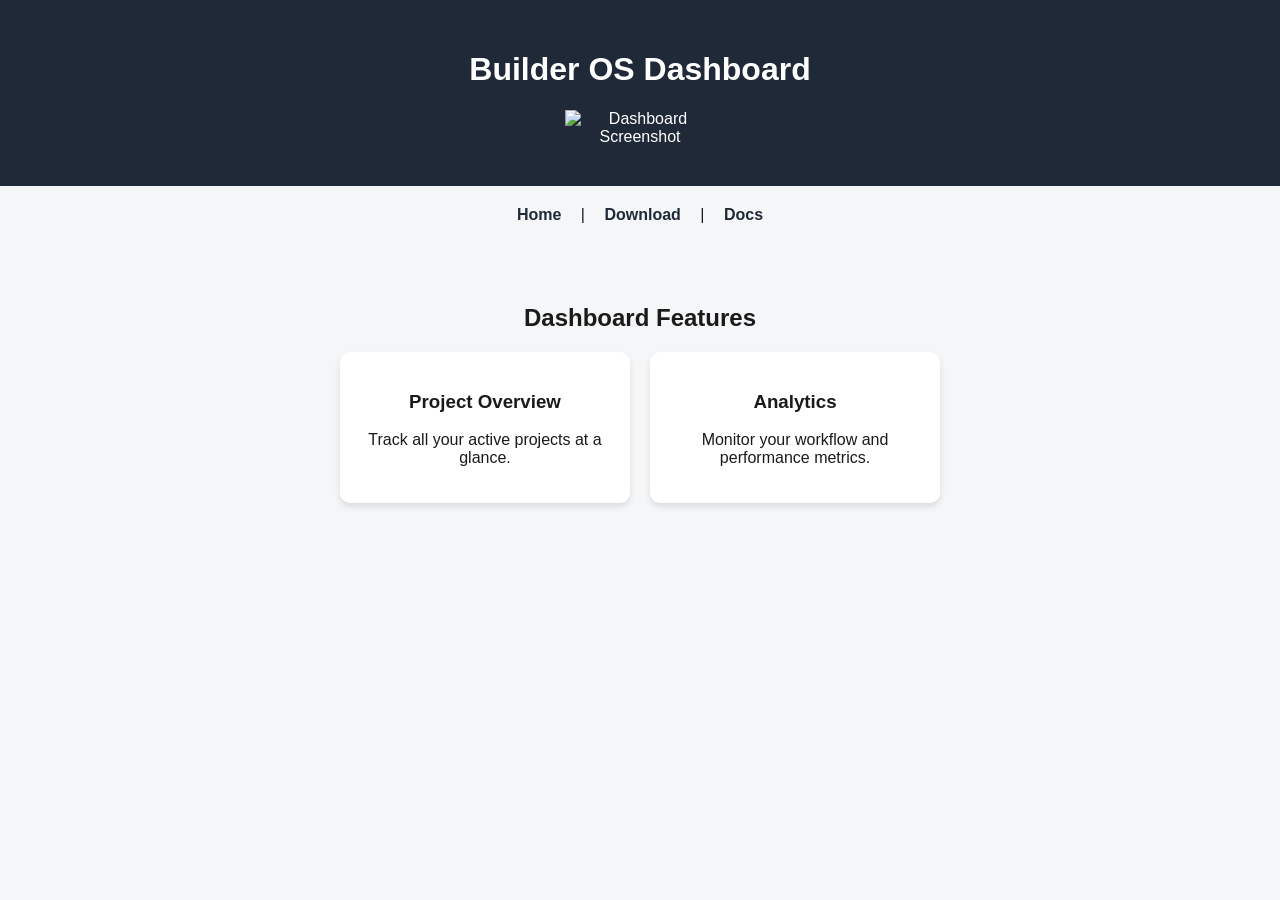
==== dashboard.html @ 996b334f "Create dashboard.html" ====
<!DOCTYPE html>
<html lang="en">
<head>
<meta charset="UTF-8">
<meta name="viewport" content="width=device-width, initial-scale=1.0">
<title>Builder OS Dashboard</title>
<link rel="stylesheet" href="assets/style.css">
</head>
<body>
<header>
  <h1>Builder OS Dashboard</h1>
  <img src="assets/dashboard.png" alt="Dashboard Screenshot">
</header>
<nav>
  <a href="index.html">Home</a> |
  <a href="download.html">Download</a> |
  <a href="docs/docpage.html">Docs</a>
</nav>
<main>
  <section style="text-align:center; margin:40px 0;">
    <h2>Dashboard Features</h2>
    <div style="display:flex; flex-wrap:wrap; justify-content:center; gap:20px;">
      <div style="background:#fff; padding:20px; border-radius:10px; width:250px; box-shadow:0 4px 6px rgba(0,0,0,0.1);">
        <h3>Project Overview</h3>
        <p>Track all your active projects at a glance.</p>
      </div>
      <div style="background:#fff; padding:20px; border-radius:10px; width:250px; box-shadow:0 4px 6px rgba(0,0,0,0.1);">
        <h3>Analytics</h3>
        <p>Monitor your workflow and performance metrics.</p>
      </div>
    </div>
  </section>
</main>
</body>
</html>
---- assets/style.css ----
body {
  font-family: 'Arial', sans-serif;
  background-color: #f4f6f8;
  color: #1a1a1a;
  margin: 0;
  padding: 0;
}

header {
  text-align: center;
  padding: 30px 20px;
  background-color: #1f2937;
  color: #fff;
}

header img {
  max-width: 150px;
  margin-bottom: 10px;
}

nav {
  text-align: center;
  margin: 20px 0;
}

nav a {
  text-decoration: none;
  margin: 0 15px;
  font-weight: bold;
  color: #1f2937;
  transition: color 0.3s;
}

nav a:hover {
  color: #3b82f6;
}

main {
  max-width: 900px;
  margin: 0 auto;
  padding: 20px;
}

img {
  max-width: 100%;
  height: auto;
  display: block;
  margin: 20px auto;
}

button {
  background-color: #3b82f6;
  color: #fff;
  padding: 12px 24px;
  border: none;
  border-radius: 6px;
  font-size: 16px;
  cursor: pointer;
  transition: background-color 0.3s;
}

button:hover {
  background-color: #2563eb;
}
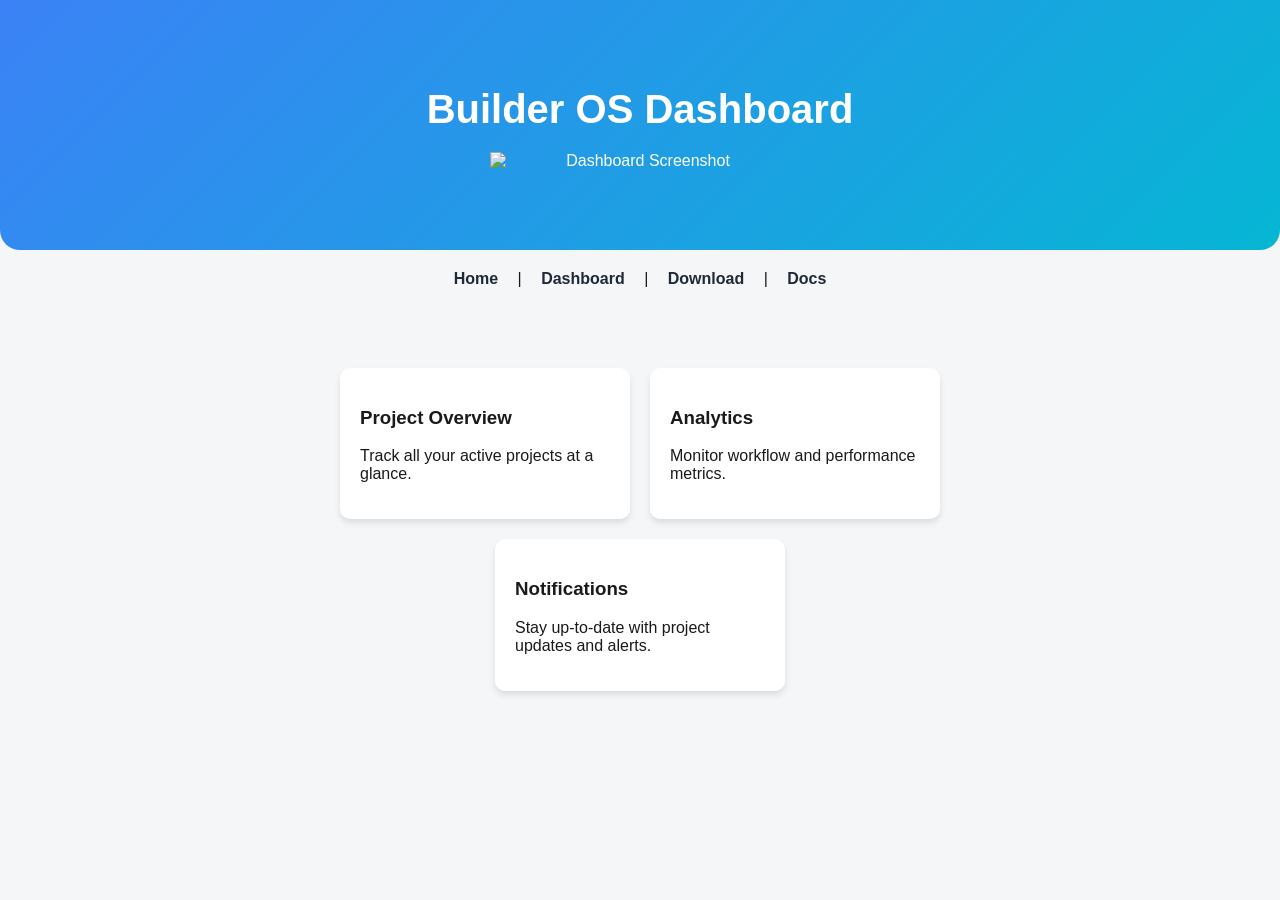
==== commit ce6bddf3: "Update dashboard.html" ====
--- a/dashboard.html
+++ b/dashboard.html
@@ -5,31 +5,71 @@
 <meta name="viewport" content="width=device-width, initial-scale=1.0">
 <title>Builder OS Dashboard</title>
 <link rel="stylesheet" href="assets/style.css">
+<style>
+.hero {
+  background: linear-gradient(135deg, #3b82f6, #06b6d4);
+  color: #fff;
+  padding: 60px 20px;
+  text-align: center;
+  border-radius: 0 0 20px 20px;
+}
+
+.hero h1 { font-size: 2.5em; margin-bottom: 10px; }
+.hero img { max-width: 300px; margin-bottom: 20px; }
+
+.features {
+  display: flex;
+  flex-wrap: wrap;
+  justify-content: center;
+  gap: 20px;
+  margin: 40px 0;
+}
+
+.feature-card {
+  background: #fff;
+  padding: 20px;
+  border-radius: 10px;
+  width: 250px;
+  box-shadow: 0 4px 6px rgba(0,0,0,0.1);
+  transition: transform 0.3s, box-shadow 0.3s;
+}
+
+.feature-card:hover {
+  transform: translateY(-5px);
+  box-shadow: 0 8px 12px rgba(0,0,0,0.2);
+}
+</style>
 </head>
 <body>
-<header>
+
+<header class="hero">
   <h1>Builder OS Dashboard</h1>
   <img src="assets/dashboard.png" alt="Dashboard Screenshot">
 </header>
-<nav>
+
+<nav style="text-align:center; margin:20px 0;">
   <a href="index.html">Home</a> |
+  <a href="dashboard.html">Dashboard</a> |
   <a href="download.html">Download</a> |
   <a href="docs/docpage.html">Docs</a>
 </nav>
+
 <main>
-  <section style="text-align:center; margin:40px 0;">
-    <h2>Dashboard Features</h2>
-    <div style="display:flex; flex-wrap:wrap; justify-content:center; gap:20px;">
-      <div style="background:#fff; padding:20px; border-radius:10px; width:250px; box-shadow:0 4px 6px rgba(0,0,0,0.1);">
-        <h3>Project Overview</h3>
-        <p>Track all your active projects at a glance.</p>
-      </div>
-      <div style="background:#fff; padding:20px; border-radius:10px; width:250px; box-shadow:0 4px 6px rgba(0,0,0,0.1);">
-        <h3>Analytics</h3>
-        <p>Monitor your workflow and performance metrics.</p>
-      </div>
+  <section class="features">
+    <div class="feature-card">
+      <h3>Project Overview</h3>
+      <p>Track all your active projects at a glance.</p>
+    </div>
+    <div class="feature-card">
+      <h3>Analytics</h3>
+      <p>Monitor workflow and performance metrics.</p>
+    </div>
+    <div class="feature-card">
+      <h3>Notifications</h3>
+      <p>Stay up-to-date with project updates and alerts.</p>
     </div>
   </section>
 </main>
+
 </body>
 </html>
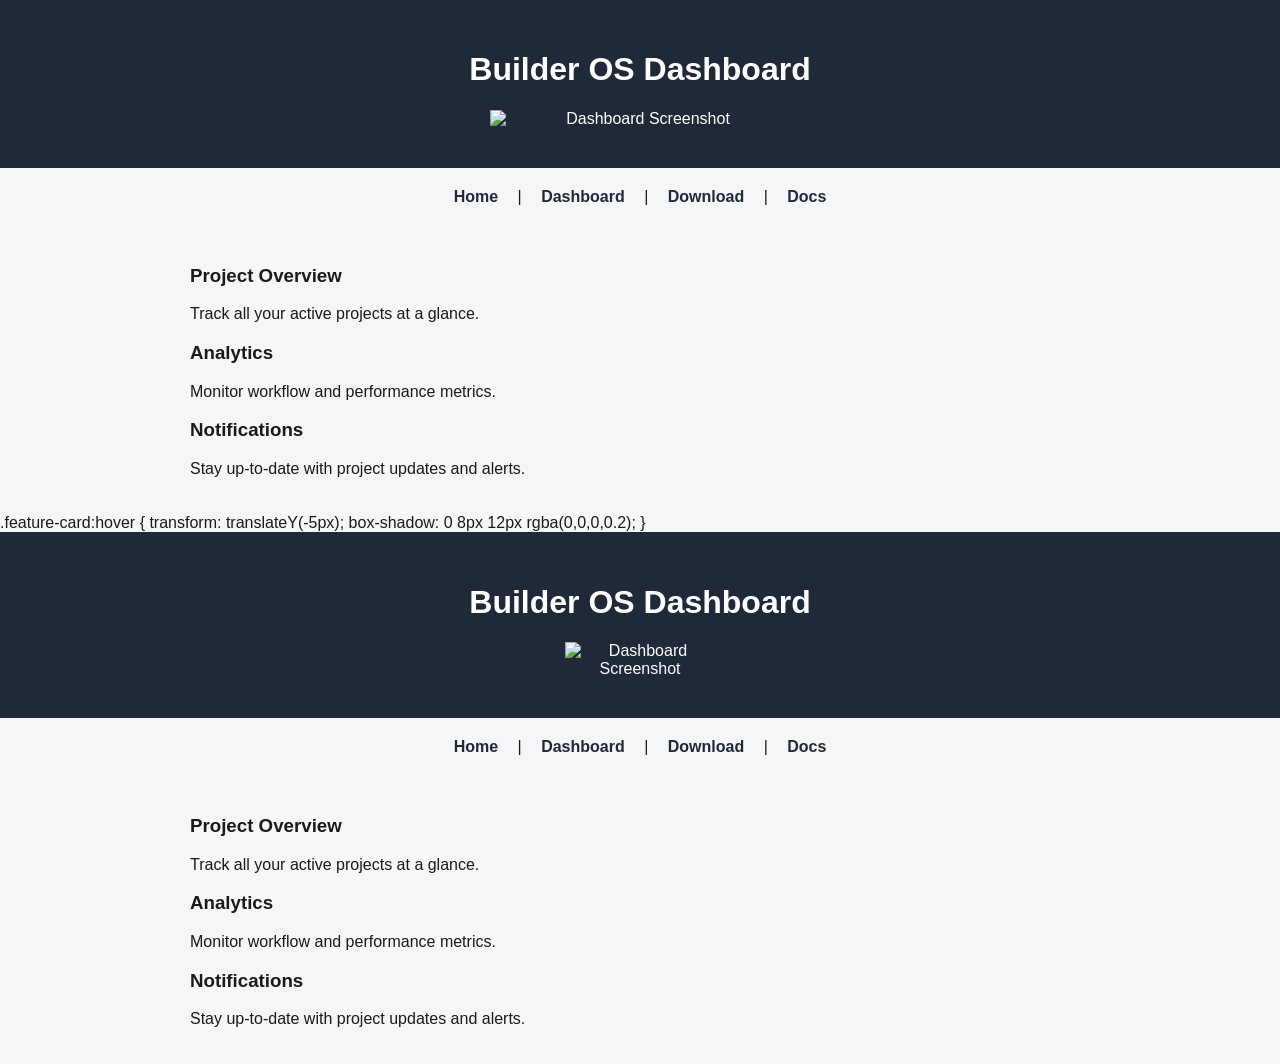
==== commit 9098d08e: "Update dashboard.html" ====
--- a/dashboard.html
+++ b/dashboard.html
@@ -5,36 +5,41 @@
 <meta name="viewport" content="width=device-width, initial-scale=1.0">
 <title>Builder OS Dashboard</title>
 <link rel="stylesheet" href="assets/style.css">
-<style>
-.hero {
-  background: linear-gradient(135deg, #3b82f6, #06b6d4);
-  color: #fff;
-  padding: 60px 20px;
-  text-align: center;
-  border-radius: 0 0 20px 20px;
-}
+<script src="assets/main.js" defer></script>
+</head>
+<body>
 
-.hero h1 { font-size: 2.5em; margin-bottom: 10px; }
-.hero img { max-width: 300px; margin-bottom: 20px; }
+<header class="hero">
+  <h1>Builder OS Dashboard</h1>
+  <img src="assets/dashboard.png" alt="Dashboard Screenshot" style="max-width:300px; margin-top:20px;">
+</header>
 
-.features {
-  display: flex;
-  flex-wrap: wrap;
-  justify-content: center;
-  gap: 20px;
-  margin: 40px 0;
-}
+<nav style="text-align:center; margin:20px 0;">
+  <a href="index.html">Home</a> |
+  <a href="dashboard.html">Dashboard</a> |
+  <a href="download.html">Download</a> |
+  <a href="docs/docpage.html">Docs</a>
+</nav>
 
-.feature-card {
-  background: #fff;
-  padding: 20px;
-  border-radius: 10px;
-  width: 250px;
-  box-shadow: 0 4px 6px rgba(0,0,0,0.1);
-  transition: transform 0.3s, box-shadow 0.3s;
-}
+<main>
+  <section class="features">
+    <div class="feature-card">
+      <h3>Project Overview</h3>
+      <p>Track all your active projects at a glance.</p>
+    </div>
+    <div class="feature-card">
+      <h3>Analytics</h3>
+      <p>Monitor workflow and performance metrics.</p>
+    </div>
+    <div class="feature-card">
+      <h3>Notifications</h3>
+      <p>Stay up-to-date with project updates and alerts.</p>
+    </div>
+  </section>
+</main>
 
-.feature-card:hover {
+</body>
+</html>.feature-card:hover {
   transform: translateY(-5px);
   box-shadow: 0 8px 12px rgba(0,0,0,0.2);
 }
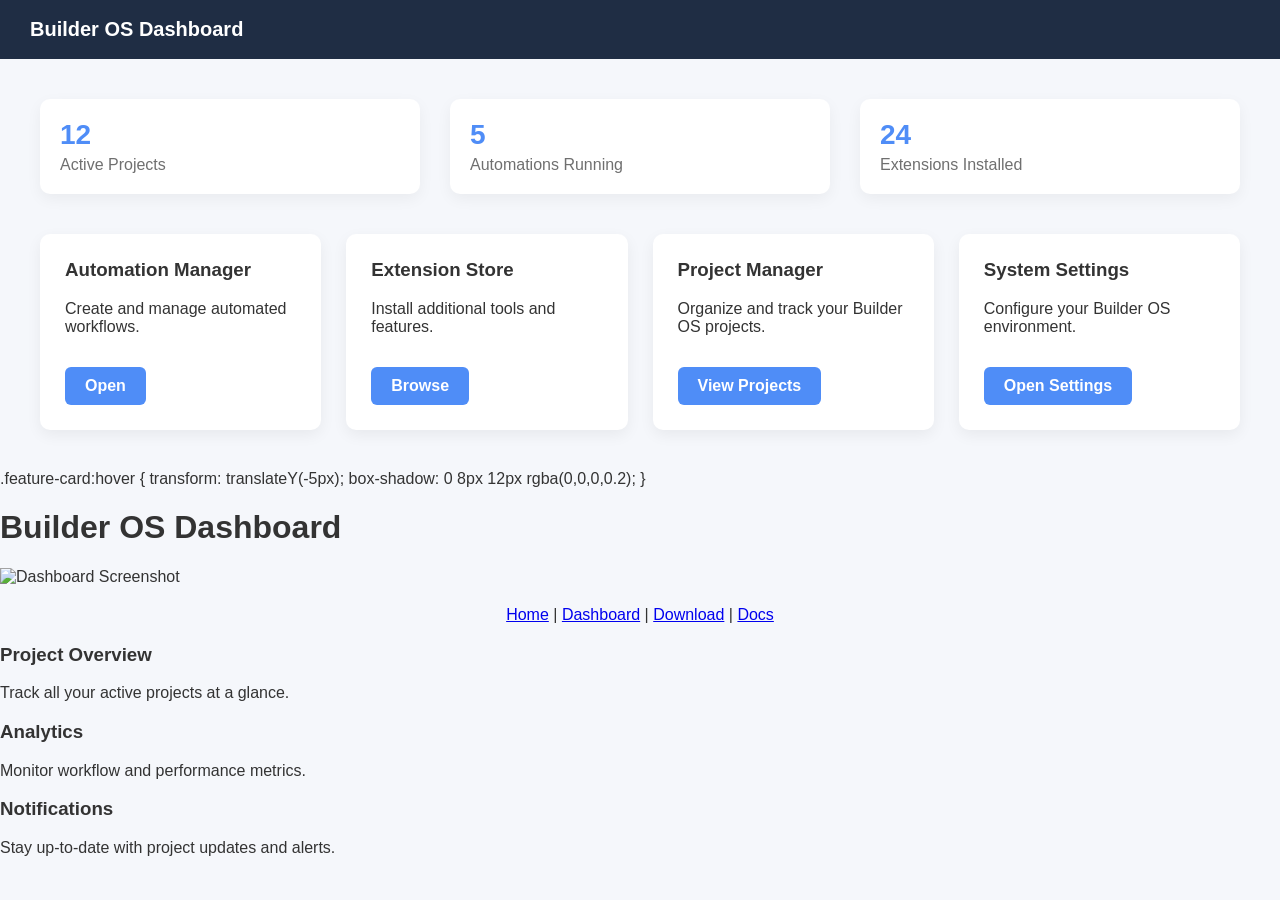
==== commit 9ab4e79e: "Update dashboard.html" ====
--- a/dashboard.html
+++ b/dashboard.html
@@ -4,37 +4,147 @@
 <meta charset="UTF-8">
 <meta name="viewport" content="width=device-width, initial-scale=1.0">
 <title>Builder OS Dashboard</title>
-<link rel="stylesheet" href="assets/style.css">
-<script src="assets/main.js" defer></script>
+
+<style>
+
+body{
+margin:0;
+font-family:Arial, Helvetica, sans-serif;
+background:#f5f7fb;
+color:#333;
+}
+
+.topbar{
+background:#1f2d44;
+color:white;
+padding:18px 30px;
+font-size:20px;
+font-weight:bold;
+}
+
+.container{
+max-width:1200px;
+margin:auto;
+padding:40px 20px;
+}
+
+.grid{
+display:grid;
+grid-template-columns:repeat(auto-fit,minmax(250px,1fr));
+gap:25px;
+}
+
+.card{
+background:white;
+padding:25px;
+border-radius:10px;
+box-shadow:0 5px 15px rgba(0,0,0,0.06);
+}
+
+.card h3{
+margin-top:0;
+}
+
+.button{
+display:inline-block;
+margin-top:15px;
+padding:10px 20px;
+background:#4f8df7;
+color:white;
+border-radius:6px;
+text-decoration:none;
+font-weight:600;
+}
+
+.stats{
+display:flex;
+gap:30px;
+margin-bottom:40px;
+flex-wrap:wrap;
+}
+
+.stat{
+background:white;
+padding:20px;
+border-radius:10px;
+flex:1;
+min-width:200px;
+box-shadow:0 5px 15px rgba(0,0,0,0.05);
+}
+
+.stat h2{
+margin:0;
+font-size:28px;
+color:#4f8df7;
+}
+
+.stat p{
+margin:5px 0 0;
+opacity:.7;
+}
+
+</style>
 </head>
+
 <body>
 
-<header class="hero">
-  <h1>Builder OS Dashboard</h1>
-  <img src="assets/dashboard.png" alt="Dashboard Screenshot" style="max-width:300px; margin-top:20px;">
-</header>
+<div class="topbar">
+Builder OS Dashboard
+</div>
 
-<nav style="text-align:center; margin:20px 0;">
-  <a href="index.html">Home</a> |
-  <a href="dashboard.html">Dashboard</a> |
-  <a href="download.html">Download</a> |
-  <a href="docs/docpage.html">Docs</a>
-</nav>
+<div class="container">
 
-<main>
-  <section class="features">
-    <div class="feature-card">
-      <h3>Project Overview</h3>
-      <p>Track all your active projects at a glance.</p>
-    </div>
-    <div class="feature-card">
-      <h3>Analytics</h3>
-      <p>Monitor workflow and performance metrics.</p>
-    </div>
-    <div class="feature-card">
-      <h3>Notifications</h3>
-      <p>Stay up-to-date with project updates and alerts.</p>
-    </div>
+<div class="stats">
+
+<div class="stat">
+<h2>12</h2>
+<p>Active Projects</p>
+</div>
+
+<div class="stat">
+<h2>5</h2>
+<p>Automations Running</p>
+</div>
+
+<div class="stat">
+<h2>24</h2>
+<p>Extensions Installed</p>
+</div>
+
+</div>
+
+<div class="grid">
+
+<div class="card">
+<h3>Automation Manager</h3>
+<p>Create and manage automated workflows.</p>
+<a class="button" href="#">Open</a>
+</div>
+
+<div class="card">
+<h3>Extension Store</h3>
+<p>Install additional tools and features.</p>
+<a class="button" href="#">Browse</a>
+</div>
+
+<div class="card">
+<h3>Project Manager</h3>
+<p>Organize and track your Builder OS projects.</p>
+<a class="button" href="#">View Projects</a>
+</div>
+
+<div class="card">
+<h3>System Settings</h3>
+<p>Configure your Builder OS environment.</p>
+<a class="button" href="#">Open Settings</a>
+</div>
+
+</div>
+
+</div>
+
+</body>
+</html>    </div>
   </section>
 </main>
 
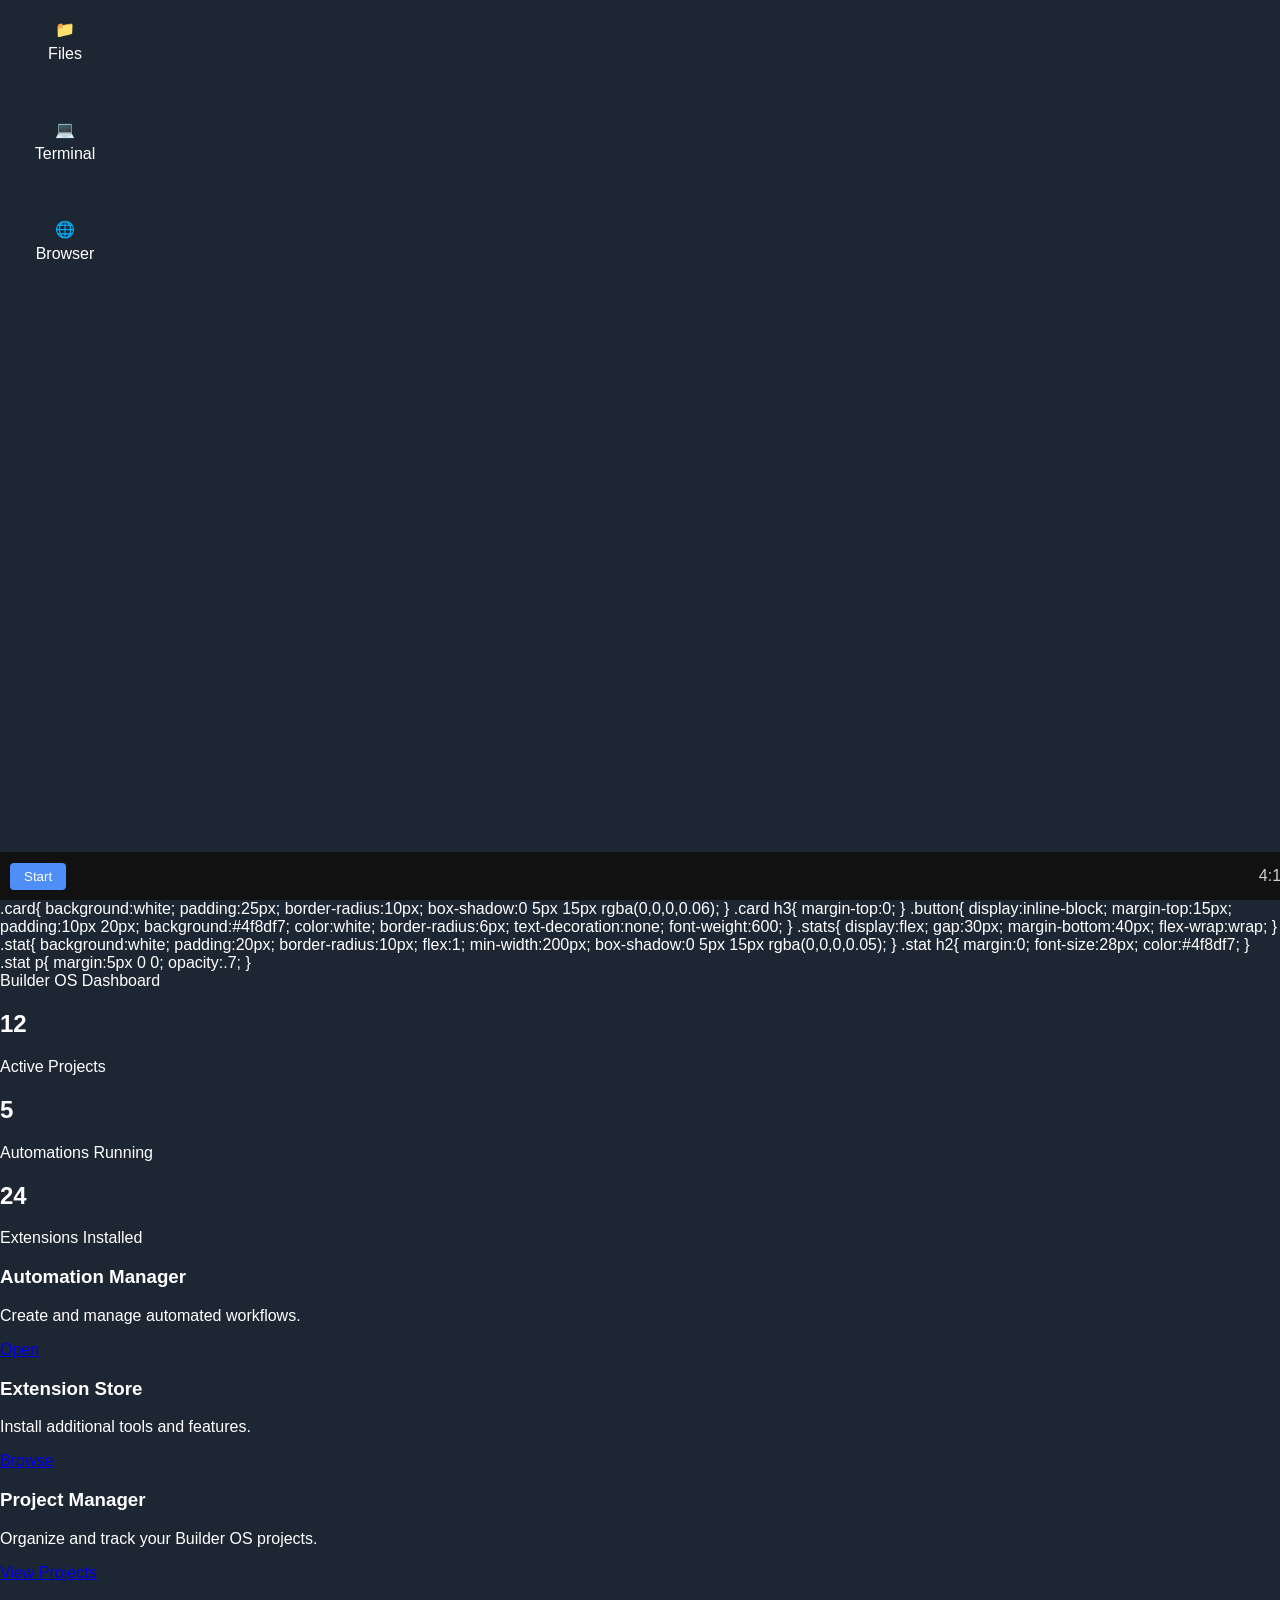
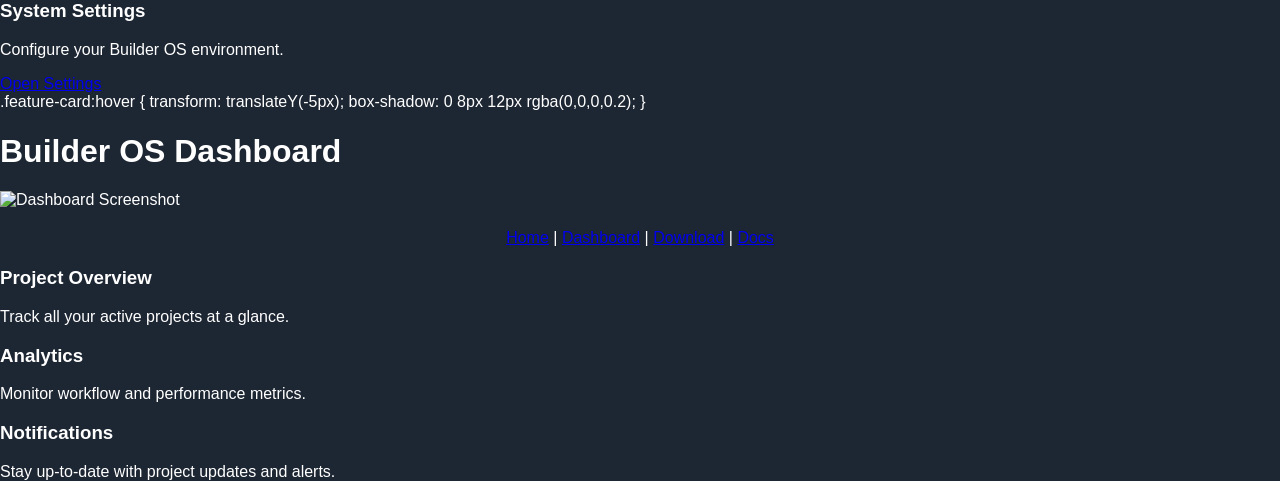
==== commit 7fe569f3: "Update dashboard.html" ====
--- a/dashboard.html
+++ b/dashboard.html
@@ -4,37 +4,342 @@
 <meta charset="UTF-8">
 <meta name="viewport" content="width=device-width, initial-scale=1.0">
 <title>Builder OS Dashboard</title>
-
 <style>
 
 body{
 margin:0;
 font-family:Arial, Helvetica, sans-serif;
-background:#f5f7fb;
-color:#333;
-}
-
-.topbar{
+background:#1d2633;
+height:100vh;
+overflow:hidden;
+color:white;
+}
+
+/* Desktop */
+
+.desktop{
+position:relative;
+width:100%;
+height:100%;
+}
+
+/* Desktop icons */
+
+.icon{
+position:absolute;
+width:90px;
+text-align:center;
+cursor:pointer;
+}
+
+.icon div{
+margin-top:6px;
+}
+
+/* Windows */
+
+.window{
+position:absolute;
+width:500px;
+height:350px;
+background:white;
+color:black;
+border-radius:8px;
+box-shadow:0 10px 35px rgba(0,0,0,0.5);
+display:none;
+resize:both;
+overflow:auto;
+}
+
+.window-header{
 background:#1f2d44;
 color:white;
-padding:18px 30px;
-font-size:20px;
-font-weight:bold;
-}
-
-.container{
-max-width:1200px;
-margin:auto;
-padding:40px 20px;
-}
-
-.grid{
-display:grid;
-grid-template-columns:repeat(auto-fit,minmax(250px,1fr));
-gap:25px;
-}
-
-.card{
+padding:10px;
+display:flex;
+justify-content:space-between;
+cursor:move;
+}
+
+.window-body{
+padding:15px;
+}
+
+/* Taskbar */
+
+.taskbar{
+position:absolute;
+bottom:0;
+width:100%;
+height:48px;
+background:#111;
+display:flex;
+align-items:center;
+padding:0 10px;
+}
+
+.start-btn{
+background:#4f8df7;
+border:none;
+color:white;
+padding:6px 14px;
+border-radius:4px;
+cursor:pointer;
+}
+
+/* Start menu */
+
+.start-menu{
+position:absolute;
+bottom:50px;
+left:10px;
+width:220px;
+background:#202b3a;
+border-radius:6px;
+padding:10px;
+display:none;
+}
+
+.start-item{
+padding:10px;
+cursor:pointer;
+border-radius:4px;
+}
+
+.start-item:hover{
+background:#2f3f56;
+}
+
+.clock{
+margin-left:auto;
+opacity:.8;
+}
+
+/* Terminal */
+
+.terminal{
+background:black;
+color:#00ff7b;
+font-family:monospace;
+padding:10px;
+height:250px;
+overflow:auto;
+}
+
+/* Browser */
+
+.browser-bar{
+margin-bottom:10px;
+}
+
+.browser-bar input{
+width:80%;
+padding:6px;
+}
+
+.browser-bar button{
+padding:6px 10px;
+}
+
+iframe{
+width:100%;
+height:240px;
+border:none;
+}
+
+</style>
+</head>
+
+<body>
+
+<div class="desktop">
+
+<!-- Icons -->
+
+<div class="icon" style="top:20px;left:20px;" onclick="openWindow('files')">
+📁
+<div>Files</div>
+</div>
+
+<div class="icon" style="top:120px;left:20px;" onclick="openWindow('terminal')">
+💻
+<div>Terminal</div>
+</div>
+
+<div class="icon" style="top:220px;left:20px;" onclick="openWindow('browser')">
+🌐
+<div>Browser</div>
+</div>
+
+<!-- File Manager -->
+
+<div id="files" class="window" style="top:100px;left:200px;">
+<div class="window-header">
+<span>File Manager</span>
+<span onclick="closeWindow('files')">✖</span>
+</div>
+<div class="window-body">
+<ul>
+<li>Project1</li>
+<li>Project2</li>
+<li>Assets</li>
+</ul>
+</div>
+</div>
+
+<!-- Terminal -->
+
+<div id="terminal" class="window" style="top:140px;left:240px;">
+<div class="window-header">
+<span>Terminal</span>
+<span onclick="closeWindow('terminal')">✖</span>
+</div>
+<div class="window-body">
+
+<div class="terminal" id="terminalOutput">
+Builder OS Terminal v1.0<br>
+Type commands below...
+</div>
+
+<input id="terminalInput" placeholder="type command..." style="width:100%;margin-top:10px;">
+
+</div>
+</div>
+
+<!-- Browser -->
+
+<div id="browser" class="window" style="top:180px;left:280px;">
+<div class="window-header">
+<span>Browser</span>
+<span onclick="closeWindow('browser')">✖</span>
+</div>
+
+<div class="window-body">
+
+<div class="browser-bar">
+<input id="urlInput" placeholder="https://example.com">
+<button onclick="loadSite()">Go</button>
+</div>
+
+<iframe id="browserFrame"></iframe>
+
+</div>
+</div>
+
+<!-- Start Menu -->
+
+<div class="start-menu" id="startMenu">
+
+<div class="start-item" onclick="openWindow('files')">📁 File Manager</div>
+<div class="start-item" onclick="openWindow('terminal')">💻 Terminal</div>
+<div class="start-item" onclick="openWindow('browser')">🌐 Browser</div>
+
+</div>
+
+<!-- Taskbar -->
+
+<div class="taskbar">
+
+<button class="start-btn" onclick="toggleStart()">Start</button>
+<div class="clock" id="clock"></div>
+
+</div>
+
+</div>
+
+<script>
+
+/* Start menu */
+
+function toggleStart(){
+const menu=document.getElementById("startMenu");
+menu.style.display=menu.style.display==="block"?"none":"block";
+}
+
+/* Window control */
+
+function openWindow(id){
+document.getElementById(id).style.display="block";
+}
+
+function closeWindow(id){
+document.getElementById(id).style.display="none";
+if(id==="browser") document.getElementById("browserFrame").src="";
+}
+
+/* Clock */
+
+function updateClock(){
+const now=new Date();
+document.getElementById("clock").innerText=
+now.getHours()+":"+String(now.getMinutes()).padStart(2,'0');
+}
+
+setInterval(updateClock,1000);
+updateClock();
+
+/* Dragging */
+
+let drag=null;
+let offsetX=0;
+let offsetY=0;
+
+document.querySelectorAll(".window-header").forEach(h=>{
+h.addEventListener("mousedown",e=>{
+drag=h.parentElement;
+offsetX=e.clientX-drag.offsetLeft;
+offsetY=e.clientY-drag.offsetTop;
+});
+});
+
+document.addEventListener("mousemove",e=>{
+if(drag){
+drag.style.left=(e.clientX-offsetX)+"px";
+drag.style.top=(e.clientY-offsetY)+"px";
+}
+});
+
+document.addEventListener("mouseup",()=>{
+drag=null;
+});
+
+/* Browser */
+
+function loadSite(){
+let url=document.getElementById("urlInput").value;
+if(!url.startsWith("http")) url="https://"+url;
+document.getElementById("browserFrame").src=url;
+}
+
+/* Terminal */
+
+document.getElementById("terminalInput").addEventListener("keypress",function(e){
+
+if(e.key==="Enter"){
+
+let input=this.value;
+let output=document.getElementById("terminalOutput");
+
+output.innerHTML+="<br>> "+input;
+
+if(input==="help") output.innerHTML+="<br>Commands: help, clear, about";
+
+else if(input==="about") output.innerHTML+="<br>Builder OS V3 running in browser.";
+
+else if(input==="clear") output.innerHTML="";
+
+else output.innerHTML+="<br>Command not found.";
+
+this.value="";
+output.scrollTop=output.scrollHeight;
+
+}
+
+});
+
+</script>
+
+</body>
+</html>.card{
 background:white;
 padding:25px;
 border-radius:10px;
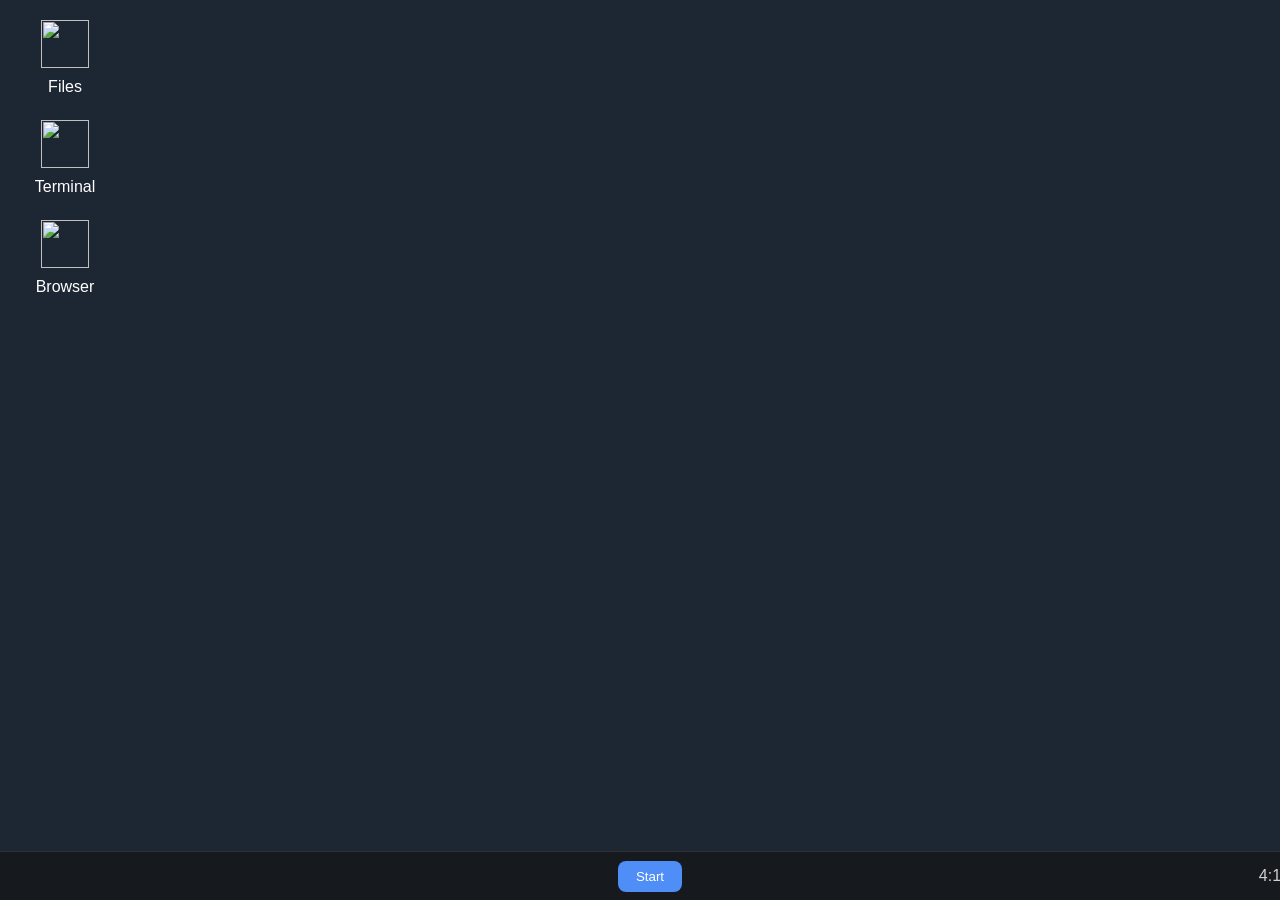
==== commit e1bf228b: "Update dashboard.html" ====
--- a/dashboard.html
+++ b/dashboard.html
@@ -4,6 +4,7 @@
 <meta charset="UTF-8">
 <meta name="viewport" content="width=device-width, initial-scale=1.0">
 <title>Builder OS Dashboard</title>
+
 <style>
 
 body{
@@ -32,6 +33,11 @@
 cursor:pointer;
 }
 
+.icon img{
+width:48px;
+height:48px;
+}
+
 .icon div{
 margin-top:6px;
 }
@@ -42,10 +48,10 @@
 position:absolute;
 width:500px;
 height:350px;
-background:white;
+background:#ffffff;
 color:black;
-border-radius:8px;
-box-shadow:0 10px 35px rgba(0,0,0,0.5);
+border-radius:12px;
+box-shadow:0 15px 40px rgba(0,0,0,0.4);
 display:none;
 resize:both;
 overflow:auto;
@@ -54,10 +60,13 @@
 .window-header{
 background:#1f2d44;
 color:white;
-padding:10px;
+padding:10px 14px;
 display:flex;
 justify-content:space-between;
+align-items:center;
 cursor:move;
+border-top-left-radius:12px;
+border-top-right-radius:12px;
 }
 
 .window-body{
@@ -71,38 +80,44 @@
 bottom:0;
 width:100%;
 height:48px;
-background:#111;
 display:flex;
 align-items:center;
 padding:0 10px;
-}
+background:rgba(20,20,20,0.7);
+backdrop-filter:blur(10px);
+border-top:1px solid rgba(255,255,255,0.1);
+}
+
+/* Start Button */
 
 .start-btn{
 background:#4f8df7;
 border:none;
 color:white;
-padding:6px 14px;
-border-radius:4px;
+padding:8px 18px;
+border-radius:8px;
 cursor:pointer;
 }
 
-/* Start menu */
+/* Start Menu */
 
 .start-menu{
 position:absolute;
-bottom:50px;
-left:10px;
+bottom:55px;
+left:50%;
+transform:translateX(-50%);
 width:220px;
 background:#202b3a;
-border-radius:6px;
+border-radius:10px;
 padding:10px;
 display:none;
+box-shadow:0 10px 25px rgba(0,0,0,0.4);
 }
 
 .start-item{
 padding:10px;
 cursor:pointer;
-border-radius:4px;
+border-radius:6px;
 }
 
 .start-item:hover{
@@ -110,7 +125,6 @@
 }
 
 .clock{
-margin-left:auto;
 opacity:.8;
 }
 
@@ -156,17 +170,17 @@
 <!-- Icons -->
 
 <div class="icon" style="top:20px;left:20px;" onclick="openWindow('files')">
-📁
+<img src="assets/files.png">
 <div>Files</div>
 </div>
 
 <div class="icon" style="top:120px;left:20px;" onclick="openWindow('terminal')">
-💻
+<img src="assets/terminal.png">
 <div>Terminal</div>
 </div>
 
 <div class="icon" style="top:220px;left:20px;" onclick="openWindow('browser')">
-🌐
+<img src="assets/browser.png">
 <div>Browser</div>
 </div>
 
@@ -177,6 +191,7 @@
 <span>File Manager</span>
 <span onclick="closeWindow('files')">✖</span>
 </div>
+
 <div class="window-body">
 <ul>
 <li>Project1</li>
@@ -189,10 +204,12 @@
 <!-- Terminal -->
 
 <div id="terminal" class="window" style="top:140px;left:240px;">
+
 <div class="window-header">
 <span>Terminal</span>
 <span onclick="closeWindow('terminal')">✖</span>
 </div>
+
 <div class="window-body">
 
 <div class="terminal" id="terminalOutput">
@@ -208,6 +225,7 @@
 <!-- Browser -->
 
 <div id="browser" class="window" style="top:180px;left:280px;">
+
 <div class="window-header">
 <span>Browser</span>
 <span onclick="closeWindow('browser')">✖</span>
@@ -230,7 +248,9 @@
 <div class="start-menu" id="startMenu">
 
 <div class="start-item" onclick="openWindow('files')">📁 File Manager</div>
+
 <div class="start-item" onclick="openWindow('terminal')">💻 Terminal</div>
+
 <div class="start-item" onclick="openWindow('browser')">🌐 Browser</div>
 
 </div>
@@ -239,8 +259,13 @@
 
 <div class="taskbar">
 
+<div style="flex:1"></div>
+
 <button class="start-btn" onclick="toggleStart()">Start</button>
-<div class="clock" id="clock"></div>
+
+<div style="flex:1;text-align:right">
+<span class="clock" id="clock"></span>
+</div>
 
 </div>
 
@@ -248,14 +273,14 @@
 
 <script>
 
-/* Start menu */
+/* Start Menu */
 
 function toggleStart(){
 const menu=document.getElementById("startMenu");
 menu.style.display=menu.style.display==="block"?"none":"block";
 }
 
-/* Window control */
+/* Window Control */
 
 function openWindow(id){
 document.getElementById(id).style.display="block";
@@ -277,7 +302,7 @@
 setInterval(updateClock,1000);
 updateClock();
 
-/* Dragging */
+/* Window Dragging */
 
 let drag=null;
 let offsetX=0;
@@ -323,7 +348,7 @@
 
 if(input==="help") output.innerHTML+="<br>Commands: help, clear, about";
 
-else if(input==="about") output.innerHTML+="<br>Builder OS V3 running in browser.";
+else if(input==="about") output.innerHTML+="<br>Builder OS running in browser.";
 
 else if(input==="clear") output.innerHTML="";
 
@@ -339,157 +364,4 @@
 </script>
 
 </body>
-</html>.card{
-background:white;
-padding:25px;
-border-radius:10px;
-box-shadow:0 5px 15px rgba(0,0,0,0.06);
-}
-
-.card h3{
-margin-top:0;
-}
-
-.button{
-display:inline-block;
-margin-top:15px;
-padding:10px 20px;
-background:#4f8df7;
-color:white;
-border-radius:6px;
-text-decoration:none;
-font-weight:600;
-}
-
-.stats{
-display:flex;
-gap:30px;
-margin-bottom:40px;
-flex-wrap:wrap;
-}
-
-.stat{
-background:white;
-padding:20px;
-border-radius:10px;
-flex:1;
-min-width:200px;
-box-shadow:0 5px 15px rgba(0,0,0,0.05);
-}
-
-.stat h2{
-margin:0;
-font-size:28px;
-color:#4f8df7;
-}
-
-.stat p{
-margin:5px 0 0;
-opacity:.7;
-}
-
-</style>
-</head>
-
-<body>
-
-<div class="topbar">
-Builder OS Dashboard
-</div>
-
-<div class="container">
-
-<div class="stats">
-
-<div class="stat">
-<h2>12</h2>
-<p>Active Projects</p>
-</div>
-
-<div class="stat">
-<h2>5</h2>
-<p>Automations Running</p>
-</div>
-
-<div class="stat">
-<h2>24</h2>
-<p>Extensions Installed</p>
-</div>
-
-</div>
-
-<div class="grid">
-
-<div class="card">
-<h3>Automation Manager</h3>
-<p>Create and manage automated workflows.</p>
-<a class="button" href="#">Open</a>
-</div>
-
-<div class="card">
-<h3>Extension Store</h3>
-<p>Install additional tools and features.</p>
-<a class="button" href="#">Browse</a>
-</div>
-
-<div class="card">
-<h3>Project Manager</h3>
-<p>Organize and track your Builder OS projects.</p>
-<a class="button" href="#">View Projects</a>
-</div>
-
-<div class="card">
-<h3>System Settings</h3>
-<p>Configure your Builder OS environment.</p>
-<a class="button" href="#">Open Settings</a>
-</div>
-
-</div>
-
-</div>
-
-</body>
-</html>    </div>
-  </section>
-</main>
-
-</body>
-</html>.feature-card:hover {
-  transform: translateY(-5px);
-  box-shadow: 0 8px 12px rgba(0,0,0,0.2);
-}
-</style>
-</head>
-<body>
-
-<header class="hero">
-  <h1>Builder OS Dashboard</h1>
-  <img src="assets/dashboard.png" alt="Dashboard Screenshot">
-</header>
-
-<nav style="text-align:center; margin:20px 0;">
-  <a href="index.html">Home</a> |
-  <a href="dashboard.html">Dashboard</a> |
-  <a href="download.html">Download</a> |
-  <a href="docs/docpage.html">Docs</a>
-</nav>
-
-<main>
-  <section class="features">
-    <div class="feature-card">
-      <h3>Project Overview</h3>
-      <p>Track all your active projects at a glance.</p>
-    </div>
-    <div class="feature-card">
-      <h3>Analytics</h3>
-      <p>Monitor workflow and performance metrics.</p>
-    </div>
-    <div class="feature-card">
-      <h3>Notifications</h3>
-      <p>Stay up-to-date with project updates and alerts.</p>
-    </div>
-  </section>
-</main>
-
-</body>
-</html>
+  </html>
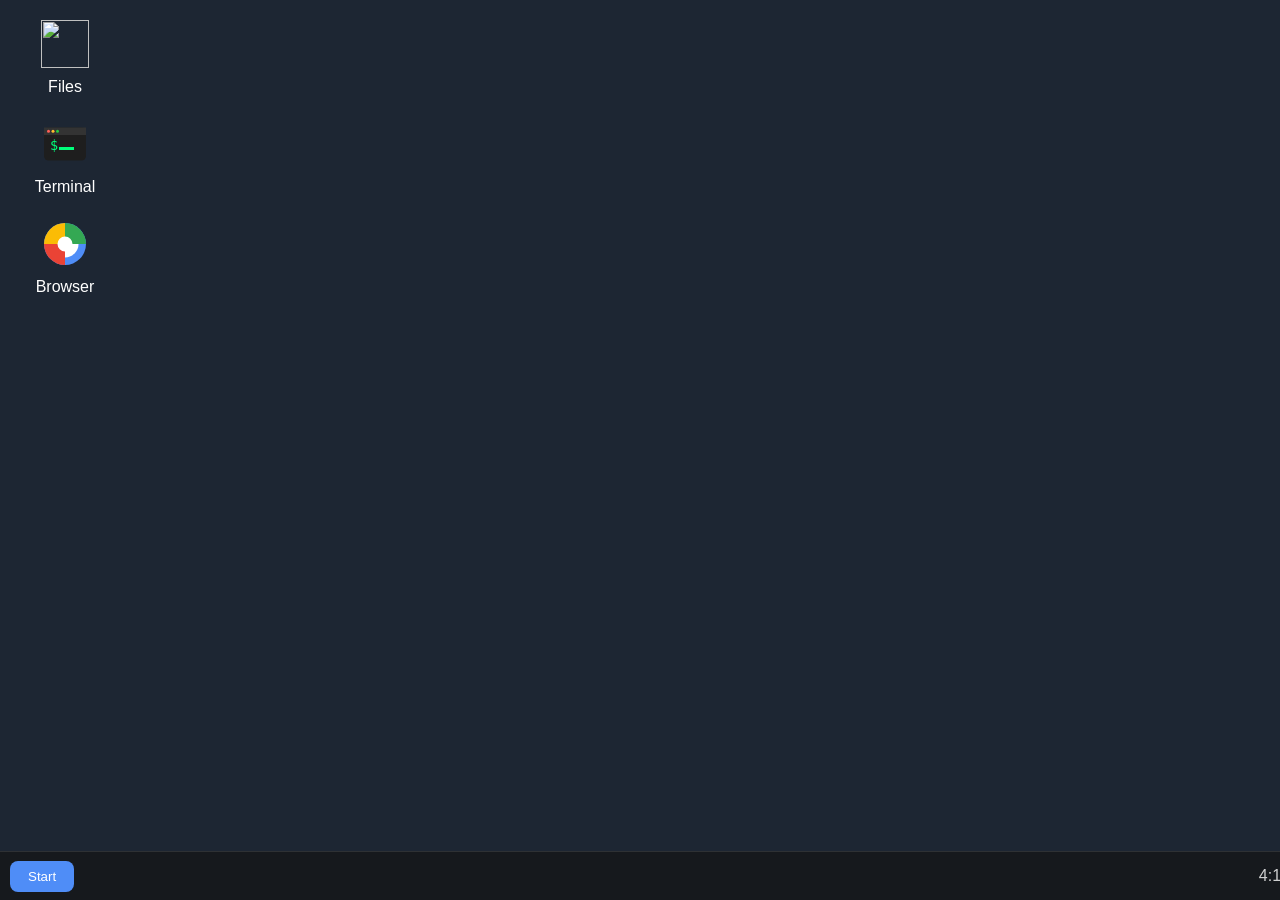
==== commit d5a4b86f: "Update dashboard.html" ====
--- a/dashboard.html
+++ b/dashboard.html
@@ -6,7 +6,6 @@
 <title>Builder OS Dashboard</title>
 
 <style>
-
 body{
 margin:0;
 font-family:Arial, Helvetica, sans-serif;
@@ -16,15 +15,11 @@
 color:white;
 }
 
-/* Desktop */
-
 .desktop{
 position:relative;
 width:100%;
 height:100%;
 }
-
-/* Desktop icons */
 
 .icon{
 position:absolute;
@@ -36,14 +31,24 @@
 .icon img{
 width:48px;
 height:48px;
+transition: transform 0.2s ease, filter 0.2s ease;
+}
+
+.icon:hover img{
+transform: scale(1.2);
+filter: drop-shadow(0 0 8px rgba(255,255,255,0.7));
 }
 
 .icon div{
 margin-top:6px;
+transition: transform 0.2s ease;
+}
+
+.icon:hover div{
+transform: scale(1.1);
 }
 
 /* Windows */
-
 .window{
 position:absolute;
 width:500px;
@@ -69,12 +74,19 @@
 border-top-right-radius:12px;
 }
 
+.window-controls button{
+background:none;
+border:none;
+font-size:14px;
+cursor:pointer;
+margin-left:6px;
+}
+
 .window-body{
 padding:15px;
 }
 
 /* Taskbar */
-
 .taskbar{
 position:absolute;
 bottom:0;
@@ -88,7 +100,11 @@
 border-top:1px solid rgba(255,255,255,0.1);
 }
 
-/* Start Button */
+#runningApps{
+display:flex;
+gap:6px;
+align-items:center;
+}
 
 .start-btn{
 background:#4f8df7;
@@ -98,8 +114,6 @@
 border-radius:8px;
 cursor:pointer;
 }
-
-/* Start Menu */
 
 .start-menu{
 position:absolute;
@@ -129,7 +143,6 @@
 }
 
 /* Terminal */
-
 .terminal{
 background:black;
 color:#00ff7b;
@@ -140,7 +153,6 @@
 }
 
 /* Browser */
-
 .browser-bar{
 margin-bottom:10px;
 }
@@ -159,7 +171,6 @@
 height:240px;
 border:none;
 }
-
 </style>
 </head>
 
@@ -167,31 +178,34 @@
 
 <div class="desktop">
 
-<!-- Icons -->
-
+<!-- Files Icon -->
 <div class="icon" style="top:20px;left:20px;" onclick="openWindow('files')">
-<img src="assets/files.png">
+<img src="assets/files.svg">
 <div>Files</div>
 </div>
 
+<!-- Terminal Icon -->
 <div class="icon" style="top:120px;left:20px;" onclick="openWindow('terminal')">
-<img src="assets/terminal.png">
+<img src="assets/terminal.svg">
 <div>Terminal</div>
 </div>
 
+<!-- Browser Icon -->
 <div class="icon" style="top:220px;left:20px;" onclick="openWindow('browser')">
-<img src="assets/browser.png">
+<img src="assets/browser.svg">
 <div>Browser</div>
 </div>
 
-<!-- File Manager -->
-
+<!-- File Manager Window -->
 <div id="files" class="window" style="top:100px;left:200px;">
 <div class="window-header">
 <span>File Manager</span>
-<span onclick="closeWindow('files')">✖</span>
-</div>
-
+<div class="window-controls">
+<button onclick="minimizeWindow('files')">🟡</button>
+<button onclick="maximizeWindow('files')">🟢</button>
+<button onclick="closeWindow('files')">🔴</button>
+</div>
+</div>
 <div class="window-body">
 <ul>
 <li>Project1</li>
@@ -201,72 +215,58 @@
 </div>
 </div>
 
-<!-- Terminal -->
-
+<!-- Terminal Window -->
 <div id="terminal" class="window" style="top:140px;left:240px;">
-
 <div class="window-header">
 <span>Terminal</span>
-<span onclick="closeWindow('terminal')">✖</span>
-</div>
-
+<div class="window-controls">
+<button onclick="minimizeWindow('terminal')">🟡</button>
+<button onclick="maximizeWindow('terminal')">🟢</button>
+<button onclick="closeWindow('terminal')">🔴</button>
+</div>
+</div>
 <div class="window-body">
-
 <div class="terminal" id="terminalOutput">
 Builder OS Terminal v1.0<br>
 Type commands below...
 </div>
-
 <input id="terminalInput" placeholder="type command..." style="width:100%;margin-top:10px;">
-
-</div>
-</div>
-
-<!-- Browser -->
-
+</div>
+</div>
+
+<!-- Browser Window -->
 <div id="browser" class="window" style="top:180px;left:280px;">
-
 <div class="window-header">
 <span>Browser</span>
-<span onclick="closeWindow('browser')">✖</span>
-</div>
-
+<div class="window-controls">
+<button onclick="minimizeWindow('browser')">🟡</button>
+<button onclick="maximizeWindow('browser')">🟢</button>
+<button onclick="closeWindow('browser')">🔴</button>
+</div>
+</div>
 <div class="window-body">
-
 <div class="browser-bar">
 <input id="urlInput" placeholder="https://example.com">
 <button onclick="loadSite()">Go</button>
 </div>
-
 <iframe id="browserFrame"></iframe>
-
 </div>
 </div>
 
 <!-- Start Menu -->
-
 <div class="start-menu" id="startMenu">
-
 <div class="start-item" onclick="openWindow('files')">📁 File Manager</div>
-
 <div class="start-item" onclick="openWindow('terminal')">💻 Terminal</div>
-
 <div class="start-item" onclick="openWindow('browser')">🌐 Browser</div>
-
 </div>
 
 <!-- Taskbar -->
-
 <div class="taskbar">
-
-<div style="flex:1"></div>
-
+<div id="runningApps"></div>
 <button class="start-btn" onclick="toggleStart()">Start</button>
-
 <div style="flex:1;text-align:right">
 <span class="clock" id="clock"></span>
 </div>
-
 </div>
 
 </div>
@@ -274,40 +274,77 @@
 <script>
 
 /* Start Menu */
-
 function toggleStart(){
 const menu=document.getElementById("startMenu");
 menu.style.display=menu.style.display==="block"?"none":"block";
 }
 
+/* Running Apps */
+let runningAppsMap={};
+function addRunningApp(id,label,iconSrc){
+if(runningAppsMap[id]) return;
+const container=document.getElementById("runningApps");
+const btn=document.createElement("button");
+btn.innerHTML=`<img src="${iconSrc}" width="24" height="24" style="vertical-align:middle;"> ${label}`;
+btn.style.background="none";
+btn.style.border="none";
+btn.style.color="white";
+btn.style.cursor="pointer";
+btn.style.fontSize="12px";
+btn.style.display="flex";
+btn.style.alignItems="center";
+btn.onclick=()=>{ toggleWindow(id); };
+container.appendChild(btn);
+runningAppsMap[id]=btn;
+}
+function removeRunningApp(id){
+if(!runningAppsMap[id]) return;
+runningAppsMap[id].remove();
+delete runningAppsMap[id];
+}
+function toggleWindow(id){
+const win=document.getElementById(id);
+if(win.style.display==="none") win.style.display="block";
+else win.style.display="none";
+}
+
 /* Window Control */
-
 function openWindow(id){
 document.getElementById(id).style.display="block";
+if(id==="files") addRunningApp(id,"Files","assets/files.svg");
+if(id==="terminal") addRunningApp(id,"Terminal","assets/terminal.svg");
+if(id==="browser") addRunningApp(id,"Browser","assets/browser.svg");
 }
 
 function closeWindow(id){
 document.getElementById(id).style.display="none";
+removeRunningApp(id);
 if(id==="browser") document.getElementById("browserFrame").src="";
 }
 
+function minimizeWindow(id){ document.getElementById(id).style.display="none"; }
+function maximizeWindow(id){
+const win=document.getElementById(id);
+if(win.classList.contains("maximized")){
+win.style.width="500px"; win.style.height="350px"; win.style.top="150px"; win.style.left="200px";
+win.classList.remove("maximized");
+}else{
+win.style.top="0"; win.style.left="0"; win.style.width="100%"; win.style.height="calc(100% - 48px)";
+win.classList.add("maximized");
+}
+}
+
 /* Clock */
-
 function updateClock(){
 const now=new Date();
 document.getElementById("clock").innerText=
 now.getHours()+":"+String(now.getMinutes()).padStart(2,'0');
 }
-
 setInterval(updateClock,1000);
 updateClock();
 
-/* Window Dragging */
-
-let drag=null;
-let offsetX=0;
-let offsetY=0;
-
+/* Dragging */
+let drag=null, offsetX=0, offsetY=0;
 document.querySelectorAll(".window-header").forEach(h=>{
 h.addEventListener("mousedown",e=>{
 drag=h.parentElement;
@@ -315,20 +352,12 @@
 offsetY=e.clientY-drag.offsetTop;
 });
 });
-
 document.addEventListener("mousemove",e=>{
-if(drag){
-drag.style.left=(e.clientX-offsetX)+"px";
-drag.style.top=(e.clientY-offsetY)+"px";
-}
+if(drag){ drag.style.left=(e.clientX-offsetX)+"px"; drag.style.top=(e.clientY-offsetY)+"px"; }
 });
-
-document.addEventListener("mouseup",()=>{
-drag=null;
-});
+document.addEventListener("mouseup",()=>{ drag=null; });
 
 /* Browser */
-
 function loadSite(){
 let url=document.getElementById("urlInput").value;
 if(!url.startsWith("http")) url="https://"+url;
@@ -336,29 +365,17 @@
 }
 
 /* Terminal */
-
 document.getElementById("terminalInput").addEventListener("keypress",function(e){
-
 if(e.key==="Enter"){
-
-let input=this.value;
-let output=document.getElementById("terminalOutput");
-
+let input=this.value; let output=document.getElementById("terminalOutput");
 output.innerHTML+="<br>> "+input;
-
 if(input==="help") output.innerHTML+="<br>Commands: help, clear, about";
-
 else if(input==="about") output.innerHTML+="<br>Builder OS running in browser.";
-
 else if(input==="clear") output.innerHTML="";
-
 else output.innerHTML+="<br>Command not found.";
-
 this.value="";
 output.scrollTop=output.scrollHeight;
-
-}
-
+}
 });
 
 </script>
